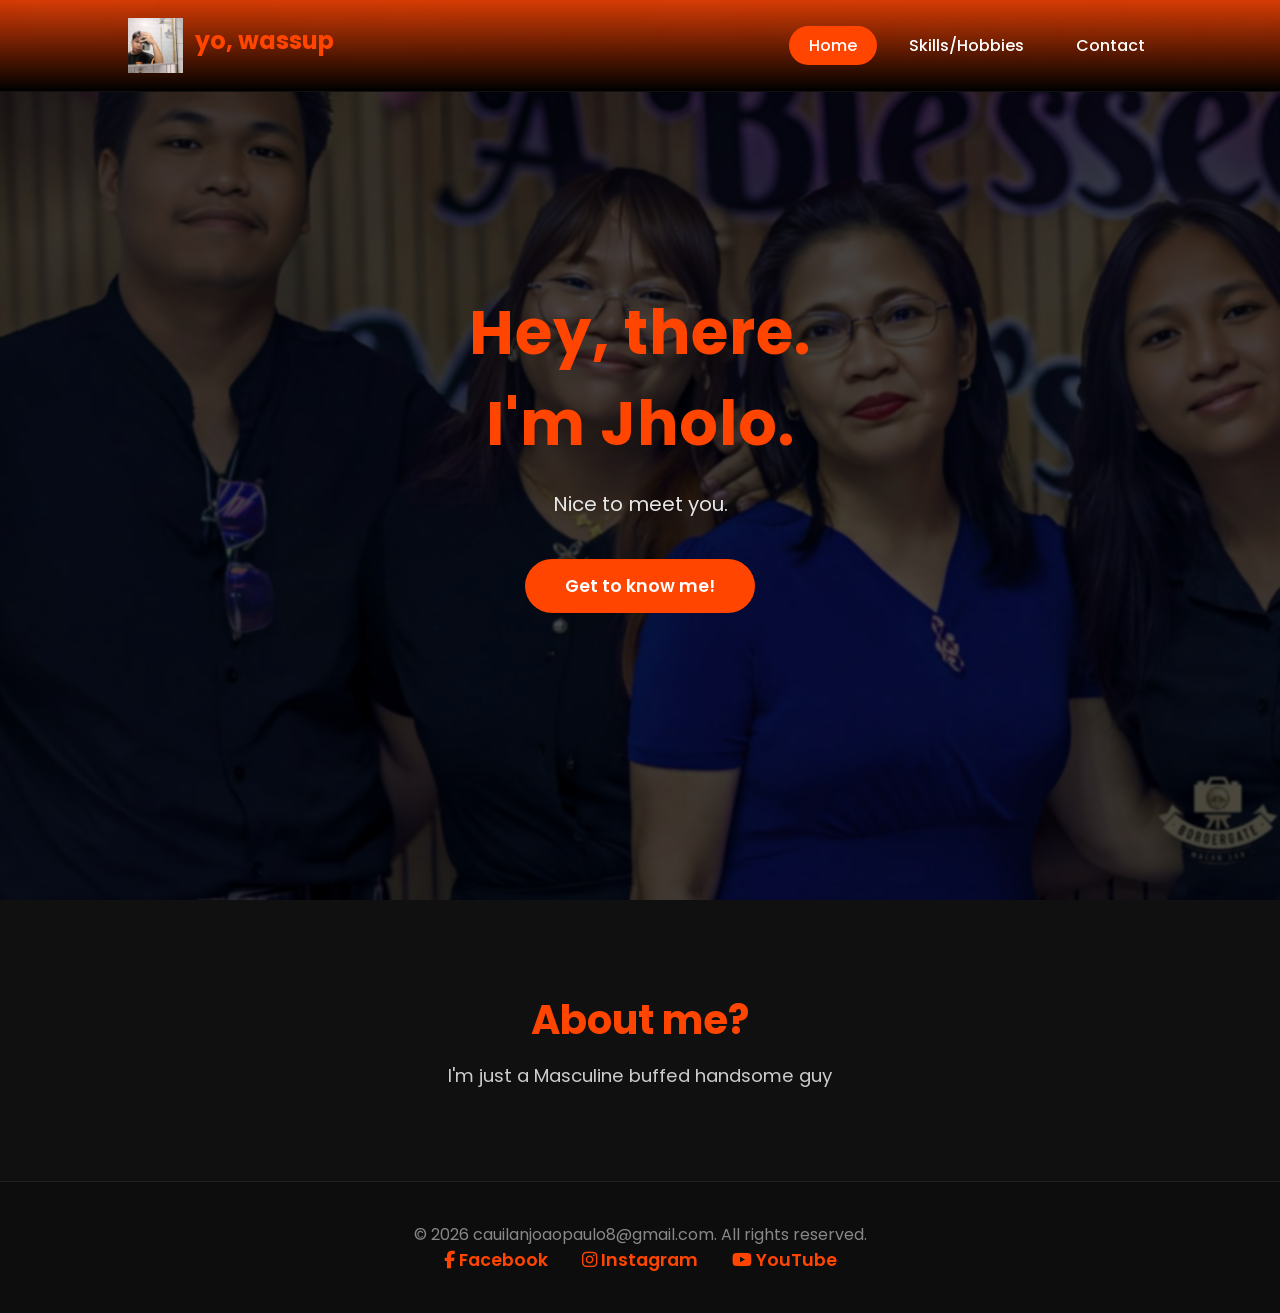
==== cuailanweb/index.html @ 9826e86b "webport" ====
<!doctype html>
<html lang="en">
  <head>
    <meta charset="UTF-8" />
    <meta name="viewport" content="width=device-width, initial-scale=1.0" />
    <title>MyWebPort</title>
    <link rel="stylesheet" href="style.css" />
    <link rel="preconnect" href="https://fonts.googleapis.com" />
    <link
      href="https://fonts.googleapis.com/css2?family=Poppins:wght@300;400;600;700&display=swap"
      rel="stylesheet"
    />
    <link
      rel="stylesheet"
      href="https://cdnjs.cloudflare.com/ajax/libs/font-awesome/6.5.1/css/all.min.css"
    />
    <link rel="icon" type="image/png" href="assets/profile.jpg" />
  </head>

  <body>
    <header>
      <div class="logo">
        <img src="assets/profile.jpg" alt="my Logo" />
        <h2>yo, wassup</h2>
      </div>

      <nav>
        <ul>
          <li><a href="index.html" class="nav-btn-style active">Home</a></li>
          <li>
            <a href="worksout.html" class="nav-btn-style">Skills/Hobbies</a>
          </li>
          <li><a href="contact.html" class="nav-btn-style">Contact</a></li>
        </ul>
      </nav>
    </header>

    <section class="hero">
      <div class="overlay"></div>

      <div class="hero-content">
        <h1>Hey, there.<br />I'm Jholo.</h1>
        <p>Nice to meet you.</p>
        <a href="worksout.html" class="btn">Get to know me!</a>
      </div>
    </section>

    <section class="about">
      <h2>About me?</h2>
      <p>I'm just a Masculine buffed handsome guy</p>
    </section>

    <footer>
      <div class="footer-content">
        <p>&copy; 2026 cauilanjoaopaulo8@gmail.com. All rights reserved.</p>
        <div class="social-icons">
          <a href="#"><i class="fab fa-facebook-f"></i> Facebook</a>
          <a href="#"><i class="fab fa-instagram"></i> Instagram</a>
          <a href="#"><i class="fab fa-youtube"></i> YouTube</a>
        </div>
      </div>
    </footer>
  </body>
</html>
---- cuailanweb/style.css ----
/* Reset */
* {
  margin: 0;
  padding: 0;
  box-sizing: border-box;
}

body {
  font-family: "Poppins", sans-serif;
  background: #0b0b0b;
  color: #fff;
  overflow-x: hidden;
}

/* --- Utility Classes & Base Styles --- */

/* Section Padding */
section {
  padding: 90px 10%;
}

h2 {
  color: #ff4500;
  font-size: 2.5rem;
  margin-bottom: 10px;
  text-align: center;
}

.logo h2 {
  font-size: 1.5rem;
}

.subtitle {
  text-align: center;
  color: #ccc;
  font-size: 1.1rem;
  margin-bottom: 50px;
}

/* CTA Button */
.btn {
  display: inline-block;
  background: #ff4500;
  padding: 14px 40px;
  border-radius: 40px;
  color: #fff;
  font-weight: 600;
  text-decoration: none;
  font-size: 1.1rem;
  transition: 0.3s;
  border: none;
  text-align: center;
}

.btn:hover {
  background: #ff5a1f;
  transform: translateY(-2px);
}

/* Secondary Button Style for Tiers */
.btn-tier {
  padding: 10px 30px;
  font-size: 1rem;
  width: 100%;
  border-radius: 5px;
}

/* --- Navigation Bar --- */
header {
  display: flex;
  justify-content: space-between;
  align-items: center;
  padding: 18px 10%;
  background: linear-gradient(180deg, #e13e03f0, #000000);
  backdrop-filter: blur(6px);
  position: fixed;
  top: 0;
  z-index: 10;
  border-bottom: 1px solid #111;
  width: 100%;
}

.logo {
  display: flex;
  align-items: center;
  gap: 12px;
  color: #ff4500;
  font-weight: 700;
}

.logo img {
  width: 55px;
  height: 55px;
  object-fit: cover;
}

/* Navigation links */
nav ul {
  display: flex;
  list-style: none;
  gap: 25px;
}

nav ul li a {
  color: #fff;
  text-decoration: none;
  font-weight: 500;
  padding-bottom: 4px;
  transition: 0.3s ease;
}

/* Applying button-like design to all navigation links */
.nav-btn-style {
  padding: 8px 20px;
  border-radius: 40px;
  transition: 0.3s ease;
  margin-right: -13px;
}

nav ul li a:hover,
nav ul li a.active {
  /* Replaces the old underline with the button styling */
  color: #fff !important;
  background: #ff4500;
  border-bottom: none !important;
}

/* --- Hero Section --- */
.hero {
  background: url("assets/fam.jpg") no-repeat center/cover;
  height: 100vh;
  position: relative;
  display: flex;
  justify-content: center;
  align-items: center;
  padding: 0 20px;
}

/* Dark overlay for readability */
.hero .overlay {
  position: absolute;
  inset: 0;
  background: rgba(0, 0, 0, 0.7); /* Slightly darker overlay */
  backdrop-filter: blur(1px);
}

.hero-content {
  position: relative;
  text-align: center;
  max-width: 750px;
  animation: fadeIn 1.5s ease-in-out;
}

.hero h1 {
  font-size: 3.8rem; /* Slightly larger */
  margin-bottom: 20px;
  font-weight: 700;
  letter-spacing: 1px;
  color: #ff4500;
}

.hero p {
  font-size: 1.25rem;
  margin-bottom: 40px;
  color: #e6e6e6;
}

/* --- About Section --- */
.about {
  background: #101010;
  text-align: center;
}

.about p {
  max-width: 800px;
  margin: auto;
  color: #ccc;
  font-size: 1.15rem;
  line-height: 1.7;
}

/* --- Programs/Services Section (Kept) --- */
.programs {
  background: #0b0b0b;
}

.program-grid {
  display: grid;
  grid-template-columns: repeat(auto-fit, minmax(300px, 1fr));
  gap: 30px;
  max-width: 1200px;
  margin: 0 auto;
}

.program-card {
  background: #101010;
  padding: 30px;
  border-radius: 10px;
  text-align: center;
  transition: 0.3s ease;
  border-left: 3px solid #ff4500;
  border-bottom: 3px solid #ff4500;
}

.program-card:hover {
  transform: translateY(-5px);
  background: #151515;
}

.program-card i {
  font-size: 3rem;
  color: #ff4500;
  margin-bottom: 20px;
}

.program-card h3 {
  font-size: 1.5rem;
  margin-bottom: 15px;
  color: #fff;
}

.program-card p {
  color: #ccc;
  line-height: 1.6;
}

/* --- New: Benefits/Goals Section (Updated Membership Tiers) --- */
.membership {
  background: #101010;
  padding-bottom: 120px;
}

.tiers-grid {
  display: grid;
  grid-template-columns: repeat(auto-fit, minmax(300px, 1fr));
  gap: 30px;
  max-width: 1000px;
  margin: 0 auto;
}

.tier-card {
  background: #0b0b0b;
  padding: 40px 30px;
  border-radius: 10px;
  text-align: center;
  border: 1px solid #222;
  transition: 0.3s ease;
  display: flex;
  flex-direction: column;
}

.tier-card:hover {
  border-color: #ff4500;
}

.tier-card.featured {
  background: #161616;
  border: 3px solid #ff4500;
  transform: scale(1.03);
  box-shadow: 0 0 25px rgba(255, 69, 0, 0.3);
}

.tier-card h3 {
  font-size: 1.8rem;
  margin-bottom: 15px;
  color: #ff4500;
}

/* New style for benefit summary */
.benefit-summary {
  font-size: 1.8rem;
  font-weight: 700;
  color: #fff;
  margin-bottom: 30px;
  padding: 10px 0;
  border-bottom: 2px solid #ff4500;
  border-top: 2px solid #ff4500;
}

.tier-card ul {
  list-style: none;
  margin-bottom: 30px;
  text-align: left;
  flex-grow: 1; /* Pushes the button to the bottom */
}

.tier-card ul li {
  padding: 10px 0;
  border-bottom: 1px solid #1f1f1f;
  color: #e6e6e6;
  font-size: 1.05rem;
}

.tier-card ul li i {
  margin-right: 10px;
}

.tier-card ul li .fa-check-circle {
  color: #4caf50; /* Green checkmark */
}

/* --- Footer --- */
footer {
  background: #0d0d0d;
  padding: 40px 10%;
  text-align: center;
  color: #888;
  border-top: 1px solid #222;
}

.social-icons a {
  color: #ff4500;
  margin: 0 15px;
  text-decoration: none;
  font-weight: 600;
  transition: 0.2s;
  font-size: 1.1rem;
}

.social-icons a:hover {
  color: #ff6a2d;
}

/* --- Animations --- */
@keyframes fadeIn {
  from {
    opacity: 0;
    transform: translateY(20px);
  }
  to {
    opacity: 1;
    transform: translateY(0);
  }
}

/* --- Responsive --- */
@media (max-width: 992px) {
  header {
    padding: 15px 5%;
  }
  .hero h1 {
    font-size: 3rem;
  }
  section {
    padding: 70px 5%;
  }
}

@media (max-width: 768px) {
  nav ul {
    gap: 15px;
  }
  .hero h1 {
    font-size: 2.4rem;
  }
  .program-card,
  .tier-card {
    padding: 20px;
  }
  .program-grid,
  .tiers-grid {
    grid-template-columns: 1fr;
  }
  .tier-card.featured {
    transform: scale(1);
  }
}


/* Responsive additions */
img{max-width:100%;height:auto;}*{box-sizing:border-box;}body{overflow-x:hidden;}@media(max-width:768px){.container,.wrapper,.content,.row{width:100%!important;display:block!important;padding:10px!important;}nav,ul{flex-wrap:wrap!important;}table{display:block;overflow-x:auto;}iframe,video{max-width:100%;} [class*='col-']{width:100%!important;} }
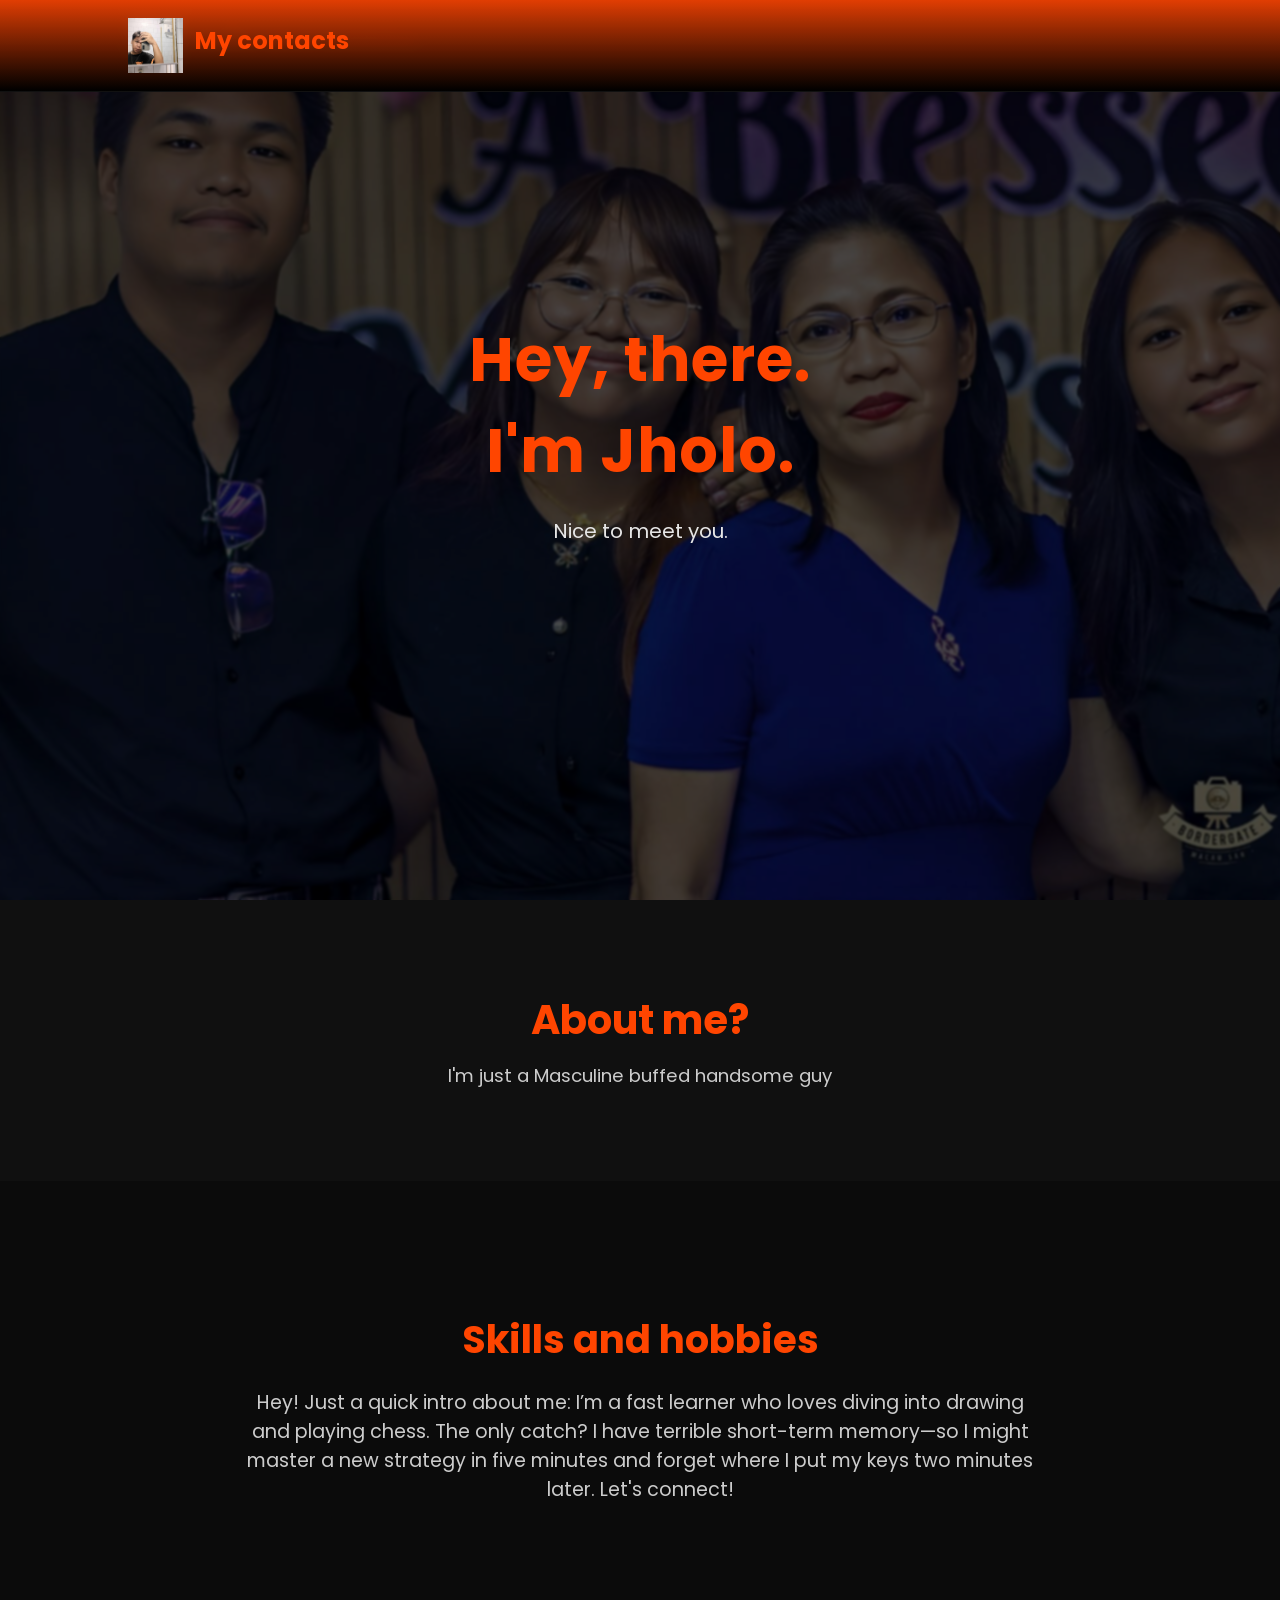
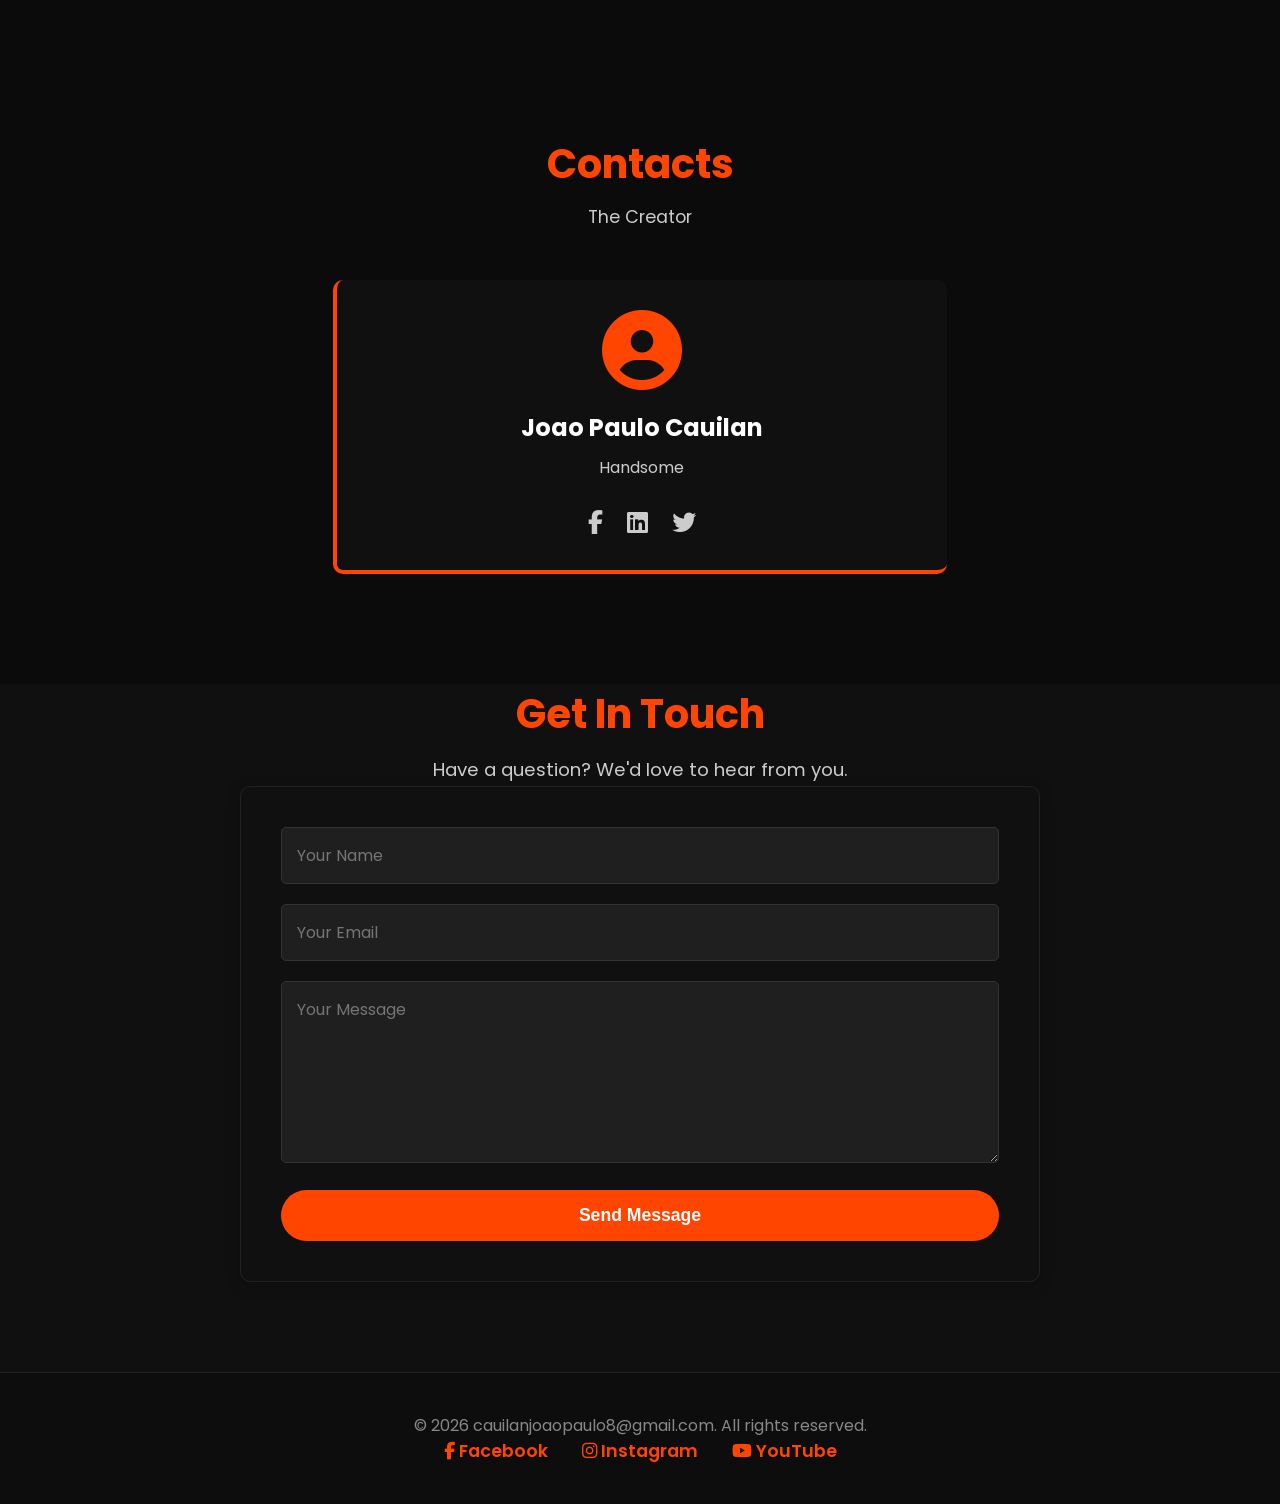
==== commit b07cd5b2: "webport" ====
--- a/cuailanweb/index.html
+++ b/cuailanweb/index.html
@@ -23,16 +23,6 @@
         <img src="assets/profile.jpg" alt="my Logo" />
         <h2>yo, wassup</h2>
       </div>
-
-      <nav>
-        <ul>
-          <li><a href="index.html" class="nav-btn-style active">Home</a></li>
-          <li>
-            <a href="worksout.html" class="nav-btn-style">Skills/Hobbies</a>
-          </li>
-          <li><a href="contact.html" class="nav-btn-style">Contact</a></li>
-        </ul>
-      </nav>
     </header>
 
     <section class="hero">
@@ -41,13 +31,129 @@
       <div class="hero-content">
         <h1>Hey, there.<br />I'm Jholo.</h1>
         <p>Nice to meet you.</p>
-        <a href="worksout.html" class="btn">Get to know me!</a>
       </div>
     </section>
 
     <section class="about">
       <h2>About me?</h2>
       <p>I'm just a Masculine buffed handsome guy</p>
+    </section>
+  </body>
+</html>
+
+<!doctype html>
+<html lang="en">
+  <head>
+    <meta charset="UTF-8" />
+    <meta name="viewport" content="width=device-width, initial-scale=1.0" />
+    <title>Skills and Hobbies</title>
+    <link rel="stylesheet" href="second.css" />
+
+    <link rel="preconnect" href="https://fonts.googleapis.com" />
+    <link
+      href="https://fonts.googleapis.com/css2?family=Poppins:wght@300;400;600;700&display=swap"
+      rel="stylesheet"
+    />
+    <link rel="icon" type="image/png" href="assets/profile.jpg" />
+  </head>
+
+  <body>
+    <!-- Navigation Bar -->
+    <header>
+      <div class="logo">
+        <img src="assets/profile.jpg" alt="BodyForge Logo" />
+        <h2>Skills and Hobbies</h2>
+      </div>
+    </header>
+
+    <!-- Workouts Section -->
+    <section class="workout-section">
+      <h2>Skills and hobbies</h2>
+      <p>
+        Hey! Just a quick intro about me: I’m a fast learner who loves diving
+        into drawing and playing chess. The only catch? I have terrible
+        short-term memory—so I might master a new strategy in five minutes and
+        forget where I put my keys two minutes later. Let's connect!
+      </p>
+    </section>
+  </body>
+</html>
+
+<!doctype html>
+<html lang="en">
+  <head>
+    <meta charset="UTF-8" />
+    <meta name="viewport" content="width=device-width, initial-scale=1.0" />
+    <title>Contact</title>
+    <link rel="stylesheet" href="contact.css" />
+    <link rel="preconnect" href="https://fonts.googleapis.com" />
+    <link
+      href="https://fonts.googleapis.com/css2?family=Poppins:wght@300;400;600;700&display=swap"
+      rel="stylesheet"
+    />
+    <link
+      rel="stylesheet"
+      href="https://cdnjs.cloudflare.com/ajax/libs/font-awesome/6.5.1/css/all.min.css"
+    />
+    <link rel="icon" type="image/png" href="assets/profile.jpg" />
+  </head>
+
+  <body>
+    <header>
+      <div class="logo">
+        <img src="assets/profile.jpg" alt="BodyForge Logo" />
+        <h2>My contacts</h2>
+      </div>
+    </header>
+
+    <section class="programs">
+      <h2>Contacts</h2>
+      <p class="subtitle">The Creator</p>
+      <div class="program-grid">
+        <div class="team-card">
+          <i class="fas fa-user-circle team-icon"></i>
+          <h3>Joao Paulo Cauilan</h3>
+          <p class="team-role">Handsome</p>
+          <div class="team-socials">
+            <a href="#" aria-label="Facebook"
+              ><i class="fab fa-facebook-f"></i
+            ></a>
+            <a href="#" aria-label="LinkedIn"
+              ><i class="fab fa-linkedin"></i
+            ></a>
+            <a href="#" aria-label="Twitter"><i class="fab fa-twitter"></i></a>
+          </div>
+        </div>
+      </div>
+    </section>
+    <section class="about" style="padding-top: 0px">
+      <h2>Get In Touch</h2>
+      <p class="subtitle">Have a question? We'd love to hear from you.</p>
+
+      <div class="form-container">
+        <form action="#" method="POST" class="contact-form">
+          <div class="form-group">
+            <input type="text" name="name" placeholder="Your Name" required />
+          </div>
+          <div class="form-group">
+            <input
+              type="email"
+              name="email"
+              placeholder="Your Email"
+              required
+            />
+          </div>
+          <div class="form-group">
+            <textarea
+              name="message"
+              rows="6"
+              placeholder="Your Message"
+              required
+            ></textarea>
+          </div>
+          <button type="submit" class="btn">Send Message</button>
+        </form>
+      </div>
     </section>
 
     <footer>
--- a/cuailanweb/second.css
+++ b/cuailanweb/second.css
@@ -0,0 +1,184 @@
+/* Reset */
+* {
+  margin: 0;
+  padding: 0;
+  box-sizing: border-box;
+}
+
+body {
+  font-family: "Poppins", sans-serif;
+  background: #0c0c0c;
+  color: #fff;
+  overflow-x: hidden;
+}
+
+/* --- Navigation Bar --- */
+header {
+  display: flex;
+  justify-content: space-between;
+  align-items: center;
+  padding: 18px 10%;
+  background: linear-gradient(180deg, #e13e03f0, #000000);
+  backdrop-filter: blur(6px);
+  position: fixed;
+  top: 0;
+  z-index: 10;
+  border-bottom: 1px solid #111;
+  width: 100%;
+}
+
+.logo {
+  display: flex;
+  align-items: center;
+  gap: 12px;
+  color: #ff4500;
+  font-weight: 700;
+}
+
+.logo img {
+  width: 55px;
+  height: 55px;
+  object-fit: cover;
+}
+
+/* Navigation links */
+nav ul {
+  display: flex;
+  list-style: none;
+  gap: 25px;
+}
+
+nav ul li a {
+  color: #fff;
+  text-decoration: none;
+  font-weight: 500;
+  padding-bottom: 4px;
+  transition: 0.3s ease;
+}
+
+/* Applying button-like design to all navigation links */
+.nav-btn-style {
+  padding: 8px 20px;
+  border-radius: 40px;
+  transition: 0.3s ease;
+  margin-right: -13px;
+}
+
+nav ul li a:hover,
+nav ul li a.active {
+  /* Replaces the old underline with the button styling */
+  color: #fff !important;
+  background: #ff4500;
+  border-bottom: none !important;
+}
+
+/* Workout Section */
+.workout-section {
+  padding: 130px 10% 80px;
+  text-align: center;
+}
+
+.workout-section h2 {
+  color: #ff4500;
+  font-size: 2.4rem;
+  margin-bottom: 20px;
+}
+
+.workout-section p {
+  color: #ccc;
+  font-size: 1.2rem;
+  max-width: 800px;
+  margin: 0 auto 60px;
+}
+
+/* Grid */
+.workout-grid {
+  display: grid;
+  grid-template-columns: repeat(auto-fit, minmax(300px, 1fr));
+  gap: 35px;
+}
+
+/* Cards */
+.workout-card {
+  background: #181818;
+  border-radius: 14px;
+  overflow: hidden;
+  transition: 0.35s;
+  box-shadow: 0 0 0 rgba(0, 0, 0, 0);
+}
+
+.workout-card:hover {
+  transform: translateY(-10px);
+  box-shadow: 0 10px 20px rgba(255, 69, 0, 0.25);
+}
+
+.workout-card img {
+  width: 100%;
+  height: 220px;
+  object-fit: cover;
+}
+
+.card-body {
+  padding: 25px;
+}
+
+.card-body h3 {
+  margin-bottom: 12px;
+  font-size: 1.4rem;
+}
+
+.card-body p {
+  color: #ccc;
+  line-height: 1.6;
+  margin-bottom: 25px;
+}
+
+/* Button */
+.btn {
+  display: inline-block;
+  background: #ff4500;
+  padding: 12px 32px;
+  border-radius: 30px;
+  color: #fff;
+  text-decoration: none;
+  font-weight: 600;
+  transition: 0.3s;
+}
+
+.btn:hover {
+  background: #ff5a1f;
+  transform: translateY(-2px);
+}
+
+/* --- Footer --- */
+footer {
+  background: #0d0d0d;
+  padding: 40px 10%;
+  text-align: center;
+  color: #888;
+  border-top: 1px solid #222;
+}
+
+.social-icons a {
+  color: #ff4500;
+  margin: 0 15px;
+  text-decoration: none;
+  font-weight: 600;
+  transition: 0.2s;
+  font-size: 1.1rem;
+}
+
+.social-icons a:hover {
+  color: #ff6a2d;
+}
+
+/* Responsive */
+@media (max-width: 768px) {
+  .workout-section h2 {
+    font-size: 2rem;
+  }
+}
+
+
+/* Responsive additions */
+img{max-width:100%;height:auto;}*{box-sizing:border-box;}body{overflow-x:hidden;}@media(max-width:768px){.container,.wrapper,.content,.row{width:100%!important;display:block!important;padding:10px!important;}nav,ul{flex-wrap:wrap!important;}table{display:block;overflow-x:auto;}iframe,video{max-width:100%;} [class*='col-']{width:100%!important;} }
--- a/cuailanweb/contact.css
+++ b/cuailanweb/contact.css
@@ -0,0 +1,253 @@
+/* Reset */
+* {
+  margin: 0;
+  padding: 0;
+  box-sizing: border-box;
+}
+
+body {
+  font-family: "Poppins", sans-serif;
+  background: #0b0b0b;
+  color: #fff;
+  overflow-x: hidden;
+}
+
+/* --- Utility Classes & Base Styles --- */
+
+/* Section Padding */
+section {
+  padding: 90px 10%;
+}
+
+h2 {
+  color: #ff4500;
+  font-size: 2.5rem;
+  margin-bottom: 10px;
+  text-align: center;
+}
+
+.logo h2 {
+  font-size: 1.5rem;
+}
+
+.subtitle {
+  text-align: center;
+  color: #ccc;
+  font-size: 1.1rem;
+  margin-bottom: 50px;
+}
+
+/* CTA Button */
+.btn {
+  display: inline-block;
+  background: #ff4500;
+  padding: 14px 40px;
+  border-radius: 40px;
+  color: #fff;
+  font-weight: 600;
+  text-decoration: none;
+  font-size: 1.1rem;
+  transition: 0.3s;
+  border: none;
+  text-align: center;
+}
+
+.btn:hover {
+  background: #ff5a1f;
+  transform: translateY(-2px);
+}
+
+/* Secondary Button Style for Tiers */
+.btn-tier {
+  padding: 10px 30px;
+  font-size: 1rem;
+  width: 100%;
+  border-radius: 5px;
+}
+
+/* --- Navigation Bar --- */
+header {
+  display: flex;
+  justify-content: space-between;
+  align-items: center;
+  padding: 18px 10%;
+  background: linear-gradient(180deg, #e13e03f0, #000000);
+  backdrop-filter: blur(6px);
+  position: fixed;
+  top: 0;
+  z-index: 10;
+  border-bottom: 1px solid #111;
+  width: 100%;
+}
+
+.logo {
+  display: flex;
+  align-items: center;
+  gap: 12px;
+  color: #ff4500;
+  font-weight: 700;
+}
+
+.logo img {
+  width: 55px;
+  height: 55px;
+  object-fit: cover;
+}
+
+/* Navigation links */
+nav ul {
+  display: flex;
+  list-style: none;
+  gap: 25px;
+}
+
+nav ul li a {
+  color: #fff;
+  text-decoration: none;
+  font-weight: 500;
+  padding-bottom: 4px;
+  transition: 0.3s ease;
+}
+
+/* Applying button-like design to all navigation links */
+.nav-btn-style {
+  padding: 8px 20px;
+  border-radius: 40px;
+  transition: 0.3s ease;
+  margin-right: -13px;
+}
+
+nav ul li a:hover,
+nav ul li a.active {
+  /* Replaces the old underline with the button styling */
+  color: #fff !important;
+  background: #ff4500;
+  border-bottom: none !important;
+}
+
+/* --- Contact Form Styles (Updated) --- */
+
+/* NEW: Container for the form to give it a "card" look */
+.form-container {
+  max-width: 800px;
+  margin: 0 auto;
+  background: #101010;
+  padding: 40px;
+  border-radius: 10px;
+  border: 1px solid #222;
+  box-shadow: 0 4px 15px rgba(0, 0, 0, 0.2);
+}
+
+.contact-form {
+  margin: 0; /* Reset margin from old code */
+  text-align: left;
+}
+
+.contact-form .form-group {
+  margin-bottom: 20px;
+}
+
+.contact-form input,
+.contact-form textarea {
+  width: 100%;
+  padding: 15px;
+  background: #1f1f1f;
+  border: 1px solid #333;
+  border-radius: 5px;
+  color: #fff;
+  font-family: "Poppins", sans-serif;
+  font-size: 1rem;
+  /* NEW: Smooth transition for focus */
+  transition: border-color 0.3s ease, box-shadow 0.3s ease;
+}
+
+.contact-form input:focus,
+.contact-form textarea:focus {
+  outline: none;
+  border-color: #ff4500;
+  /* NEW: Sleek shadow on focus */
+  box-shadow: 0 0 10px rgba(255, 69, 0, 0.3);
+}
+
+.contact-form button {
+  width: 100%;
+  padding: 15px 40px;
+}
+
+/* --- NEW: Team Card Styles --- */
+
+.team-card {
+  background: #101010;
+  padding: 30px;
+  border-radius: 10px;
+  text-align: center;
+  border-bottom: 4px solid #ff4500;
+  border-left: 4px solid #ff4500;
+  transition: 0.3s ease;
+  margin: auto;
+  width: 60%;
+  margin-bottom: 20px;
+}
+
+.team-card:hover {
+  transform: translateY(-5px);
+  background: #151515;
+}
+
+.team-icon {
+  font-size: 5rem; /* Placeholder icon size */
+  color: #ff4500;
+  margin-bottom: 20px;
+}
+
+.team-card h3 {
+  font-size: 1.5rem;
+  margin-bottom: 10px;
+  color: #fff;
+}
+
+.team-role {
+  color: #ccc;
+  font-size: 1rem;
+  margin-bottom: 25px;
+}
+
+.team-socials a {
+  color: #ccc;
+  margin: 0 10px;
+  font-size: 1.5rem;
+  text-decoration: none;
+  transition: 0.3s ease;
+  display: inline-block; /* Added for transform */
+}
+
+.team-socials a:hover {
+  color: #ff4500;
+  transform: translateY(-3px);
+}
+
+/* --- Footer --- */
+footer {
+  background: #0d0d0d;
+  padding: 40px 10%;
+  text-align: center;
+  color: #888;
+  border-top: 1px solid #222;
+}
+
+.social-icons a {
+  color: #ff4500;
+  margin: 0 15px;
+  text-decoration: none;
+  font-weight: 600;
+  transition: 0.2s;
+  font-size: 1.1rem;
+}
+
+.social-icons a:hover {
+  color: #ff6a2d;
+}
+
+
+/* Responsive additions */
+img{max-width:100%;height:auto;}*{box-sizing:border-box;}body{overflow-x:hidden;}@media(max-width:768px){.container,.wrapper,.content,.row{width:100%!important;display:block!important;padding:10px!important;}nav,ul{flex-wrap:wrap!important;}table{display:block;overflow-x:auto;}iframe,video{max-width:100%;} [class*='col-']{width:100%!important;} }
